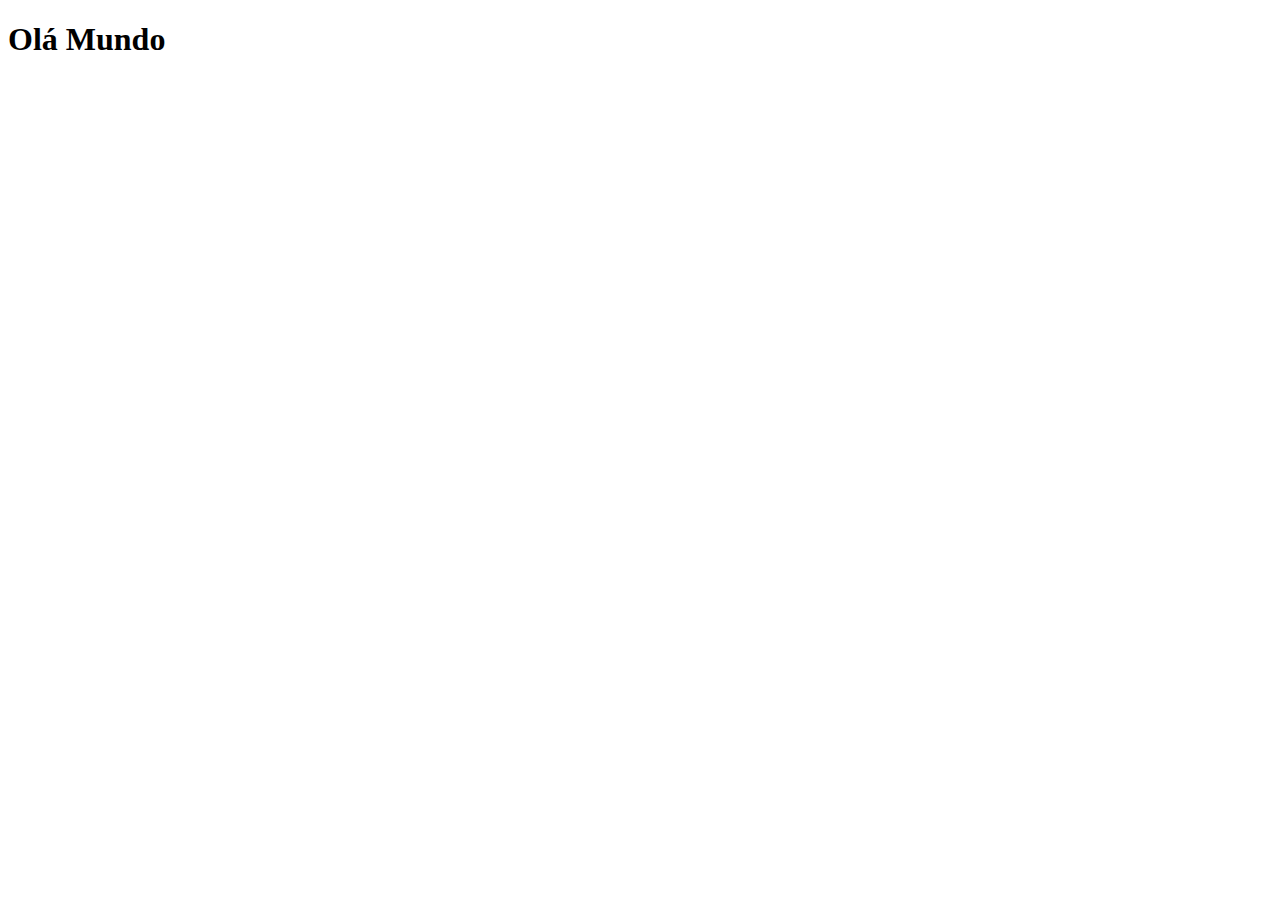
==== index.html @ 210057bc "criei a pagina principal" ====
<!DOCTYPE html>
<html lang="pt-br">
<head>
    <meta charset="UTF-8">
    <meta http-equiv="X-UA-Compatible" content="IE=edge">
    <meta name="viewport" content="width=device-width, initial-scale=1.0">
    <link rel="shortcut icon" href="favicon.ico" type="image/x-icon">
    <title>Projeto Redes Sociais</title>
</head>
<body>
    <h1>Olá Mundo</h1>
</body>
</html>
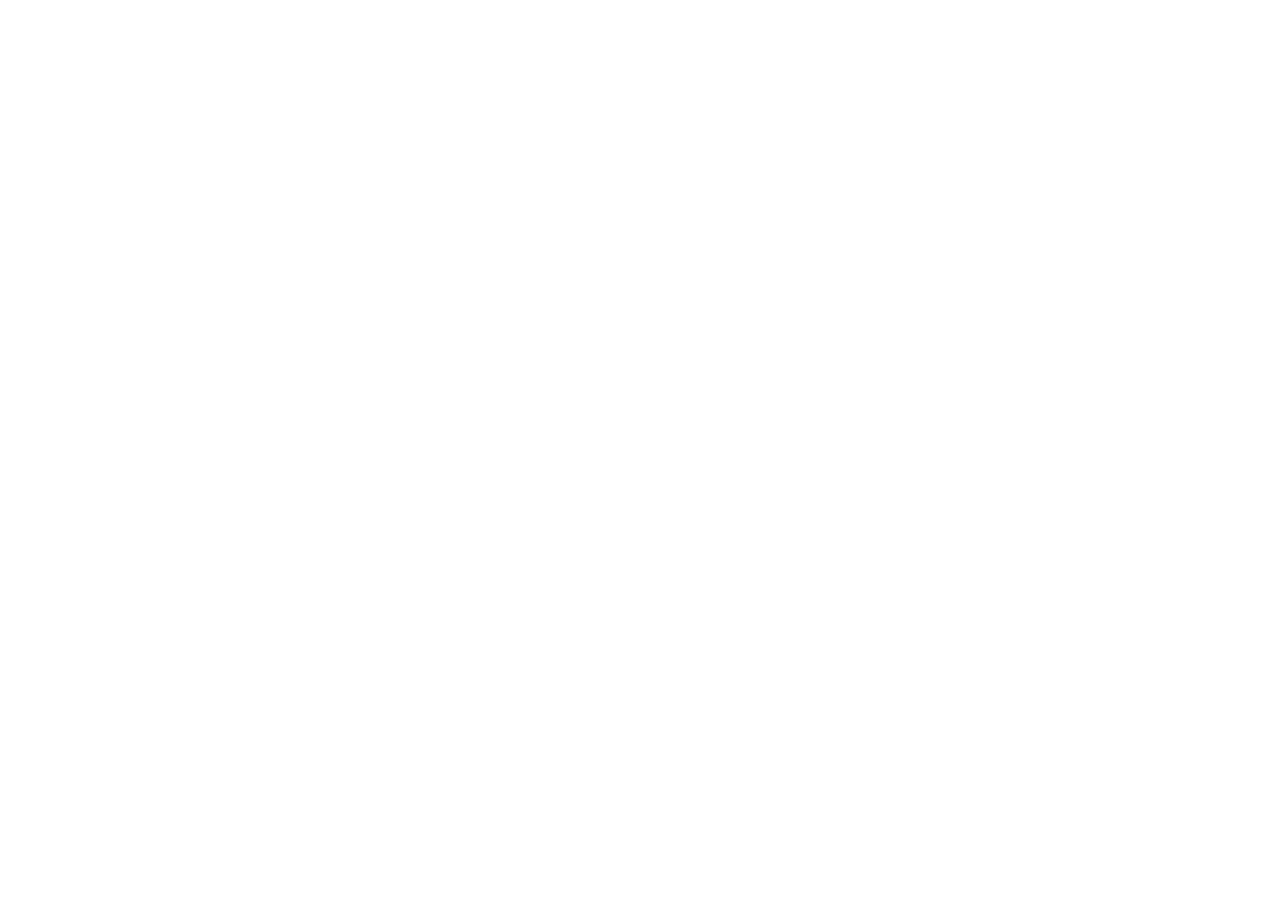
==== commit 7166b965: "atualização projeto social media" ====
--- a/index.html
+++ b/index.html
@@ -5,9 +5,17 @@
     <meta http-equiv="X-UA-Compatible" content="IE=edge">
     <meta name="viewport" content="width=device-width, initial-scale=1.0">
     <link rel="shortcut icon" href="favicon.ico" type="image/x-icon">
+    <link rel="stylesheet" href="estilos/style.css">
     <title>Projeto Redes Sociais</title>
 </head>
 <body>
-    <h1>Olá Mundo</h1>
+    <main>
+        <section id="telefone">
+
+        </section>
+        <section id="redes-sociais">
+
+        </section>
+    </main>
 </body>
 </html>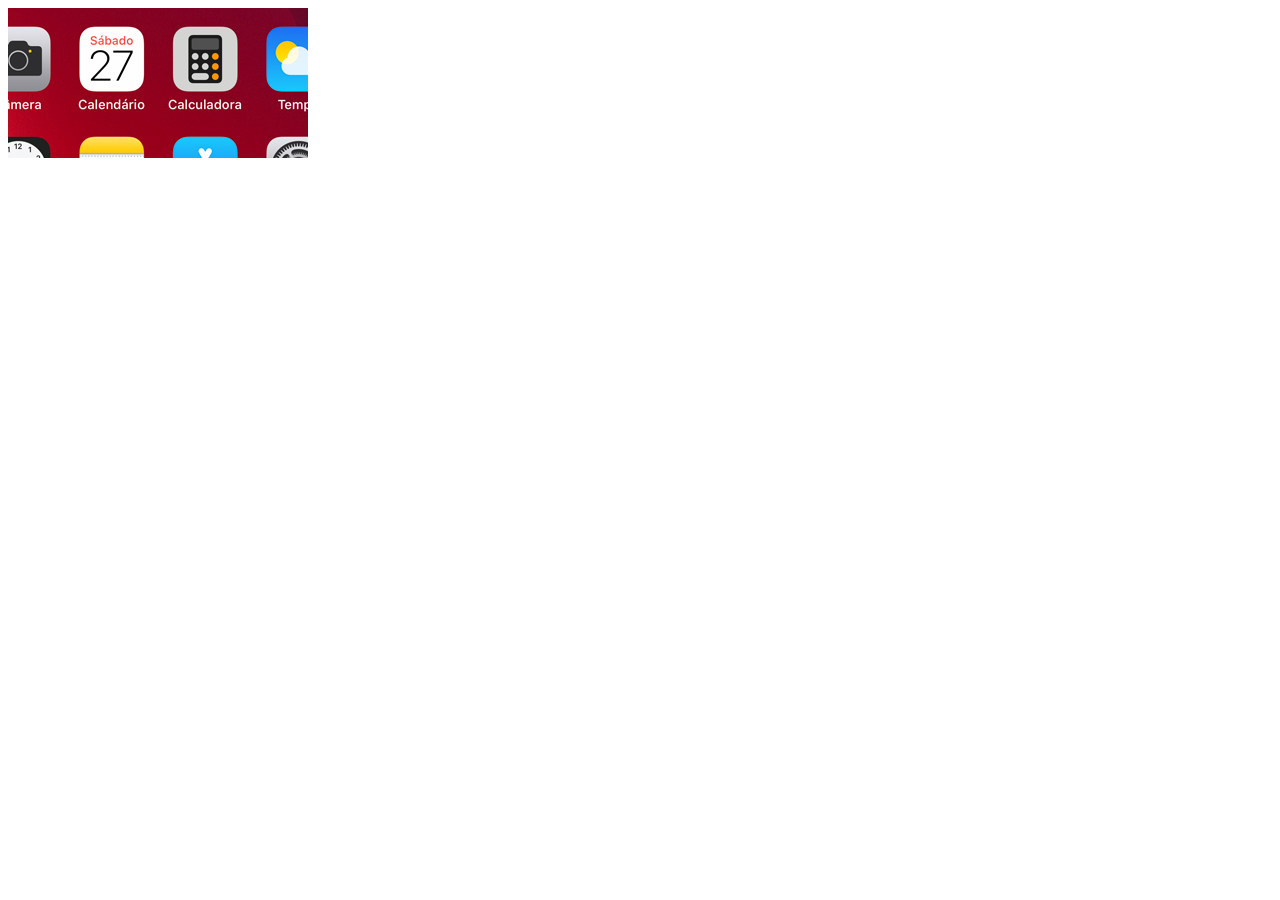
==== commit f5a9b09a: "criei a tela home" ====
--- a/index.html
+++ b/index.html
@@ -11,7 +11,7 @@
 <body>
     <main>
         <section id="telefone">
-
+            <iframe src="home.html" name="tela" id="tela" frameborder="0"></iframe>
         </section>
         <section id="redes-sociais">
 
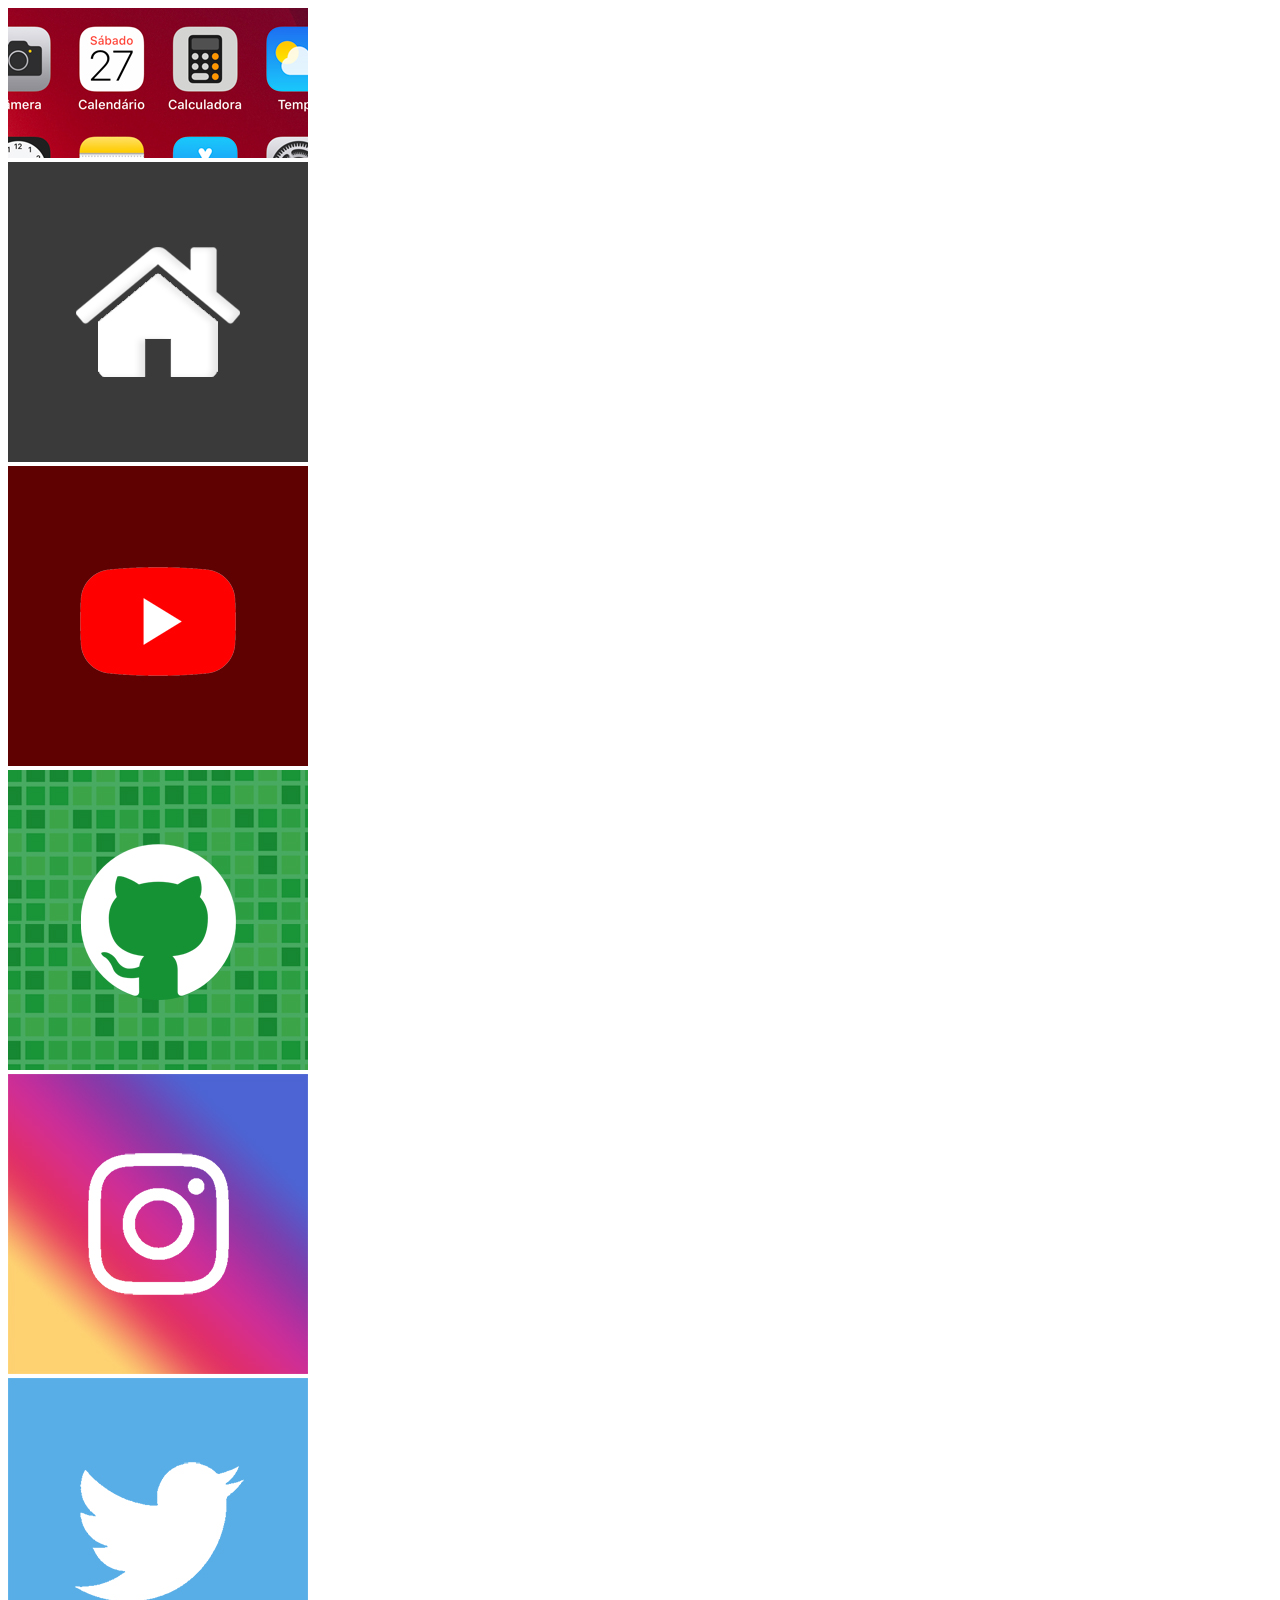
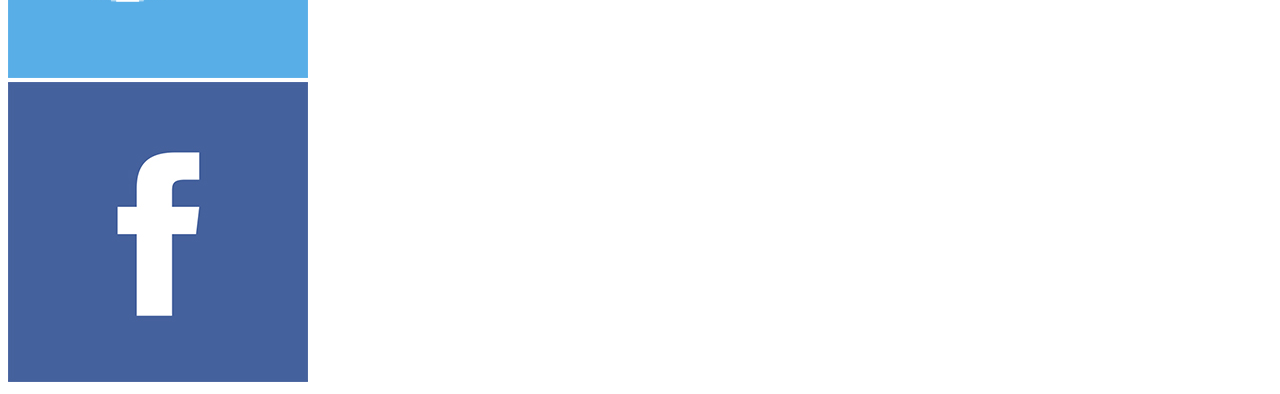
==== commit 97555363: "criei botões na lateral" ====
--- a/index.html
+++ b/index.html
@@ -11,10 +11,18 @@
 <body>
     <main>
         <section id="telefone">
-            <iframe src="home.html" name="tela" id="tela" frameborder="0"></iframe>
+            <iframe src="home.html" name="tela" id="tela" frameborder="0">
+                seu navegador não é compatível com isso.
+            </iframe>
         </section>
         <section id="redes-sociais">
 
+            <a href="#" target="tela"><img src="imagens/logo-home.jpg" alt="home"></a><br>
+            <a href="#" target="tela"><img src="imagens/logo-youtube.jpg" alt="Youtube"></a><br>
+            <a href="#" target="tela"><img src="imagens/logo-github.jpg" alt="Github"></a><br>
+            <a href="#" target="tela"><img src="imagens/logo-instagram.jpg" alt=""></a><br>
+            <a href="#" target="tela"><img src="imagens/logo-twitter.jpg" alt="Twitter"></a><br>
+            <a href="#" target="tela"><img src="imagens/logo-facebook.jpg" alt="Facebook"></a>
         </section>
     </main>
 </body>
